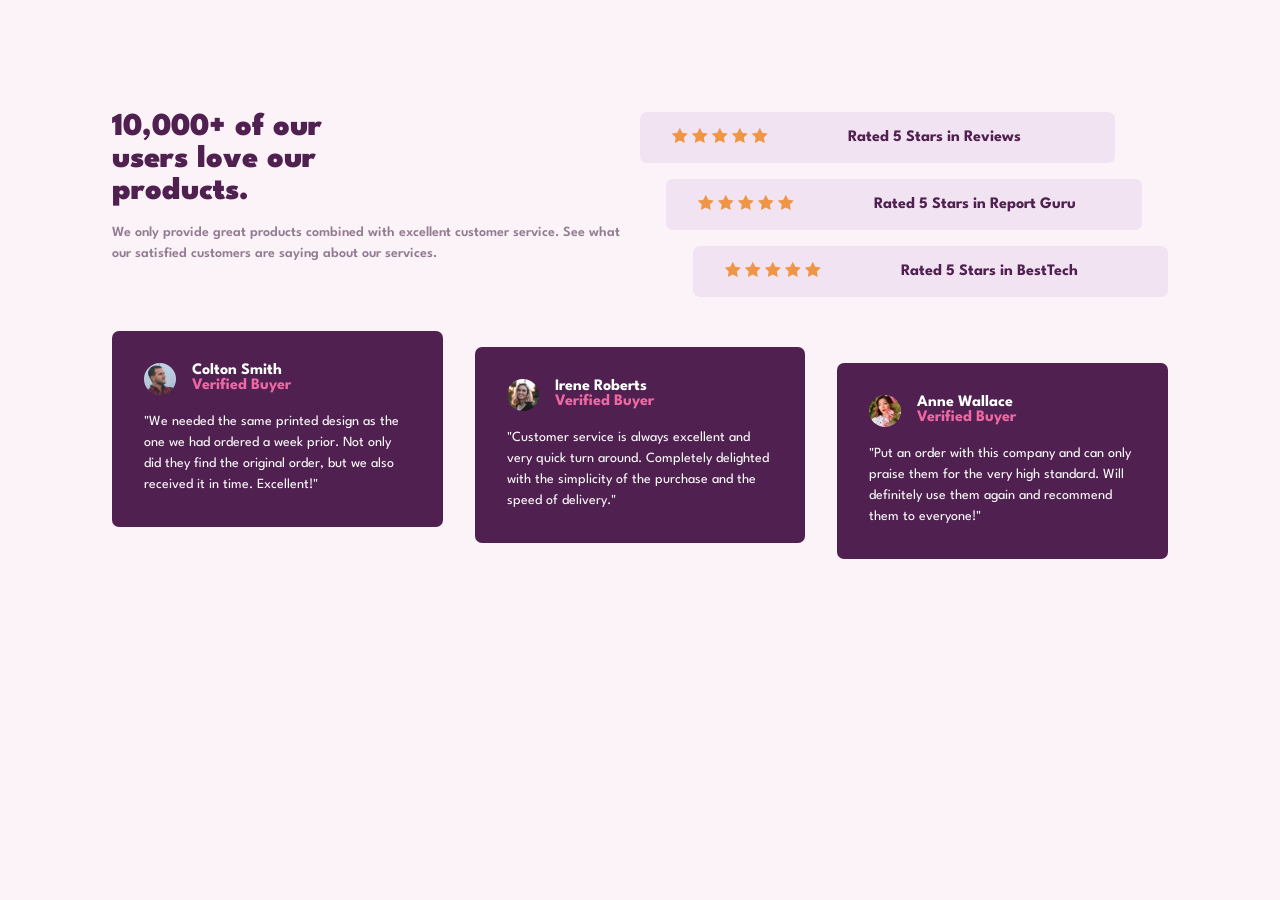
==== design/index.html @ 381e8466 "Add files via upload" ====
<!doctype html>
<html lang="en">
  <head>
    <meta charset="UTF-8" />
    <meta name="viewport" content="width=device-width, initial-scale=1.0" />
    <title>Frontend Mentor</title>
    <link rel="preconnect" href="https://fonts.googleapis.com" />
    <link rel="preconnect" href="https://fonts.gstatic.com" crossorigin />
    <link
      href="https://fonts.googleapis.com/css2?family=Hanken+Grotesk:ital,wght@0,100..900;1,100..900&family=Inter:ital,opsz,wght@0,14..32,100..900;1,14..32,100..900&family=League+Spartan&display=swap"
      rel="stylesheet"
    />
    <link href="./style.css" rel="stylesheet" />
  </head>

  <body>
    <div class="container">
      <div class="desktop-header">
        <header>
          <div class="header-container">
            <h1>10,000+ of our<br />users love our<br />products.</h1>
            <p class="header-text">
              We only provide great products combined with excellent customer
              service. See what our satisfied customers are saying about our
              services.
            </p>
          </div>
        </header>
        <main>
          <div class="ratings-container">
            <div class="ratings-item rate-one">
              <div class="stars">
                <img src="../images/icon-star.svg" alt="star" />
                <img src="../images/icon-star.svg" alt="star" />
                <img src="../images/icon-star.svg" alt="star" />
                <img src="../images/icon-star.svg" alt="star" />
                <img src="../images/icon-star.svg" alt="star" />
              </div>
              <h4 class="ratings-header">Rated 5 Stars in Reviews</h4>
            </div>
            <div class="ratings-item rate-two">
              <div class="stars">
                <img src="../images/icon-star.svg" alt="star" />
                <img src="../images/icon-star.svg" alt="star" />
                <img src="../images/icon-star.svg" alt="star" />
                <img src="../images/icon-star.svg" alt="star" />
                <img src="../images/icon-star.svg" alt="star" />
              </div>
              <h4 class="ratings-header">Rated 5 Stars in Report Guru</h4>
            </div>
            <div class="ratings-item rate-three">
              <div class="stars">
                <img src="../images/icon-star.svg" alt="star" />
                <img src="../images/icon-star.svg" alt="star" />
                <img src="../images/icon-star.svg" alt="star" />
                <img src="../images/icon-star.svg" alt="star" />
                <img src="../images/icon-star.svg" alt="star" />
              </div>
              <h4 class="ratings-header">Rated 5 Stars in BestTech</h4>
            </div>
          </div>
        </main>
      </div>
      <footer>
        <div class="reviews first-review">
          <img src="../images/image-colton.jpg" />
          <div class="review-header">
            <h4 class="reviewer-name">Colton Smith</h4>
            <h4 class="review-subtitle">Verified Buyer</h4>
          </div>
          <p class="review-text">
            "We needed the same printed design as the one we had ordered a week
            prior. Not only did they find the original order, but we also
            received it in time. Excellent!"
          </p>
        </div>

        <div class="reviews second-review">
          <img src="../images/image-irene.jpg" />
          <div class="review-header">
            <h4 class="reviewer-name">Irene Roberts</h4>
            <h4 class="review-subtitle">Verified Buyer</h4>
          </div>
          <p class="review-text">
            "Customer service is always excellent and very quick turn around.
            Completely delighted with the simplicity of the purchase and the
            speed of delivery."
          </p>
        </div>

        <div class="reviews third-review">
          <img src="../images/image-anne.jpg" />
          <div class="review-header">
            <h4 class="">Anne Wallace</h4>
            <h4 class="review-subtitle">Verified Buyer</h4>
          </div>
          <p class="review-text">
            "Put an order with this company and can only praise them for the
            very high standard. Will definitely use them again and recommend
            them to everyone!"
          </p>
        </div>
      </footer>
    </div>
  </body>
</html>
---- design/style.css ----
:root {
    --primary-color: hsl(300, 43%, 22%);
    --subtitle-color: hsl(333, 80%, 67%);
    --bg-color: hsl(318, 63%, 97%);
    --ratings-color:hsl(300, 38%, 92%);
    --white: hsl(0, 0%, 100%);
    --text-color: hsl(303, 10%, 53%);
    --font-family: "League Spartan", sans-serif;
}

*,
*::before,
*::after {
    margin: 0;
    padding: 0;
    box-sizing: border-box;
}

body {
    background-color: var(--bg-color);
    font-family: var(--font-family);
}

.header-container h1 {
    color: var(--primary-color);
    text-align: center;
    font-weight: 700;
    line-height: 1em;
}

header {
    margin-top: 3em;
}

.header-text {
    text-align: center;
    color: var(--text-color);
    font-weight: 600;
    font-size: 14px;
    width: 82%;
    margin: 1em auto 2.5em auto;
    line-height: 1.5em;
}

.ratings-header {
    color: var(--primary-color);
}

.ratings-container {
    display: flex;
    flex-direction: column;
    gap: 1em;
    align-items: center;
    margin-bottom: 1em;
}

.stars img {
    width: 1em;
}

.ratings-item {
    text-align: center;
    border-radius: 7px;
    background-color: var(--ratings-color);
    width: 90%;
    padding: 1em;
}

.reviews img {
    grid-area: img;
    border-radius: 50%;
    width: 2em;
}
footer {
    display: flex;
    flex-direction: column;
    align-items: center;
    gap: 1em;
    margin-top: 2em;
}

.review-header {
    grid-area: header;
    color: var(--white);
}

.review-subtitle {
   color: var(--subtitle-color);
}

.review-text {
    grid-area: text;
    color: var(--white);
    font-size: 14px;
    line-height: 1.5em;
}

.reviews {
    background-color: var(--primary-color);
    width: 90%;
    border-radius: 7px;
    display: grid;
    justify-items: start;
    grid-template-areas: 
    "img header ."
    "text text text";
    gap:1em;
    padding: 2em;
    
}

.third-review:last-child {
    margin-bottom: 6em;
}

@media (min-width:1100px){

body{ 
    /*all: unset;*/
    margin: auto;
}

.container {
    padding: 7em;
}

header {
    margin-top: 0;
    max-width: 50%;
}

main {
    width: 50%;
}
.desktop-header {
    display: flex;
    flex-direction: row;
}

.header-container h1 {
    text-align: left;
    font-weight: 900;
}

.header-text {
    text-align: left;
    line-height: 1.5em;
    width: auto;
}

.ratings-container {
    display: flex;
    flex-direction: column;
    gap: 1em;
    align-items: baseline;
    margin-bottom: 0;
}

.ratings-item {
        display: flex;
        flex-direction: row;
        padding: 1em 2em;
        gap: 5em;
        align-items: center;
}    

.rate-one {
    margin-left: 0;
    align-self: self-start;
}

.rate-two {
    margin: auto;
}

.rate-three {
    align-self: self-end;
}

footer {
    gap: 2em;
    flex-direction: row;
    align-items: stretch;
}

.first-review {
    margin-bottom: 2em;
}

.second-review {
    margin: auto;
}

.third-review {
    margin-top: 2em;
}

.third-review:last-child {
    margin-bottom: 0;
}

}
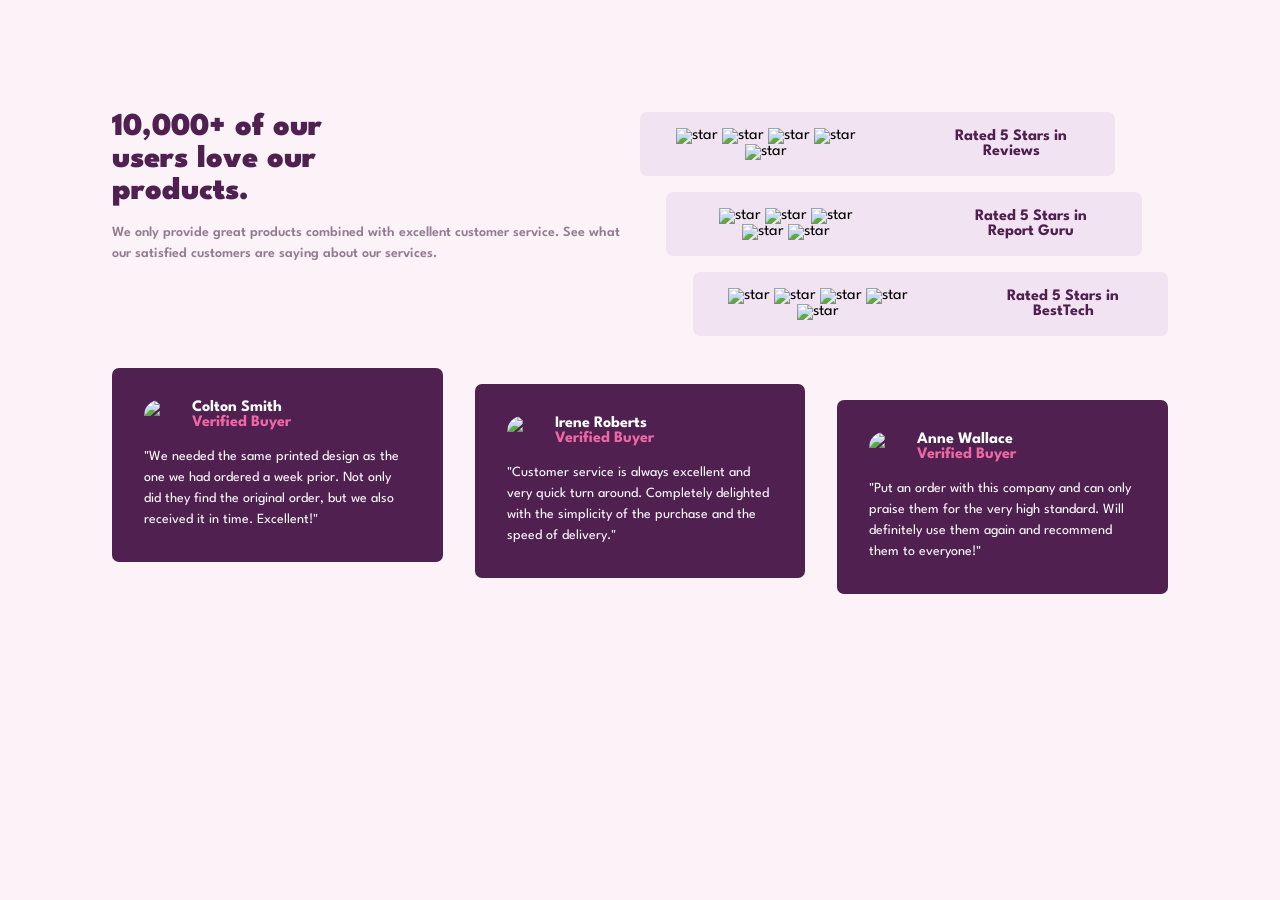
==== commit ee650790: "index.html" ====
--- a/design/index.html
+++ b/design/index.html
@@ -10,7 +10,7 @@
       href="https://fonts.googleapis.com/css2?family=Hanken+Grotesk:ital,wght@0,100..900;1,100..900&family=Inter:ital,opsz,wght@0,14..32,100..900;1,14..32,100..900&family=League+Spartan&display=swap"
       rel="stylesheet"
     />
-    <link href="./style.css" rel="stylesheet" />
+    <link href="style.css" rel="stylesheet" />
   </head>
 
   <body>
@@ -30,31 +30,31 @@
           <div class="ratings-container">
             <div class="ratings-item rate-one">
               <div class="stars">
-                <img src="../images/icon-star.svg" alt="star" />
-                <img src="../images/icon-star.svg" alt="star" />
-                <img src="../images/icon-star.svg" alt="star" />
-                <img src="../images/icon-star.svg" alt="star" />
-                <img src="../images/icon-star.svg" alt="star" />
+                <img src="images/icon-star.svg" alt="star" />
+                <img src="images/icon-star.svg" alt="star" />
+                <img src="images/icon-star.svg" alt="star" />
+                <img src="images/icon-star.svg" alt="star" />
+                <img src="images/icon-star.svg" alt="star" />
               </div>
               <h4 class="ratings-header">Rated 5 Stars in Reviews</h4>
             </div>
             <div class="ratings-item rate-two">
               <div class="stars">
-                <img src="../images/icon-star.svg" alt="star" />
-                <img src="../images/icon-star.svg" alt="star" />
-                <img src="../images/icon-star.svg" alt="star" />
-                <img src="../images/icon-star.svg" alt="star" />
-                <img src="../images/icon-star.svg" alt="star" />
+                <img src="images/icon-star.svg" alt="star" />
+                <img src="images/icon-star.svg" alt="star" />
+                <img src="images/icon-star.svg" alt="star" />
+                <img src="images/icon-star.svg" alt="star" />
+                <img src="images/icon-star.svg" alt="star" />
               </div>
               <h4 class="ratings-header">Rated 5 Stars in Report Guru</h4>
             </div>
             <div class="ratings-item rate-three">
               <div class="stars">
-                <img src="../images/icon-star.svg" alt="star" />
-                <img src="../images/icon-star.svg" alt="star" />
-                <img src="../images/icon-star.svg" alt="star" />
-                <img src="../images/icon-star.svg" alt="star" />
-                <img src="../images/icon-star.svg" alt="star" />
+                <img src="images/icon-star.svg" alt="star" />
+                <img src="images/icon-star.svg" alt="star" />
+                <img src="images/icon-star.svg" alt="star" />
+                <img src="images/icon-star.svg" alt="star" />
+                <img src="images/icon-star.svg" alt="star" />
               </div>
               <h4 class="ratings-header">Rated 5 Stars in BestTech</h4>
             </div>
@@ -63,7 +63,7 @@
       </div>
       <footer>
         <div class="reviews first-review">
-          <img src="../images/image-colton.jpg" />
+          <img src="images/image-colton.jpg" />
           <div class="review-header">
             <h4 class="reviewer-name">Colton Smith</h4>
             <h4 class="review-subtitle">Verified Buyer</h4>
@@ -76,7 +76,7 @@
         </div>
 
         <div class="reviews second-review">
-          <img src="../images/image-irene.jpg" />
+          <img src="images/image-irene.jpg" />
           <div class="review-header">
             <h4 class="reviewer-name">Irene Roberts</h4>
             <h4 class="review-subtitle">Verified Buyer</h4>
@@ -89,7 +89,7 @@
         </div>
 
         <div class="reviews third-review">
-          <img src="../images/image-anne.jpg" />
+          <img src="images/image-anne.jpg" />
           <div class="review-header">
             <h4 class="">Anne Wallace</h4>
             <h4 class="review-subtitle">Verified Buyer</h4>
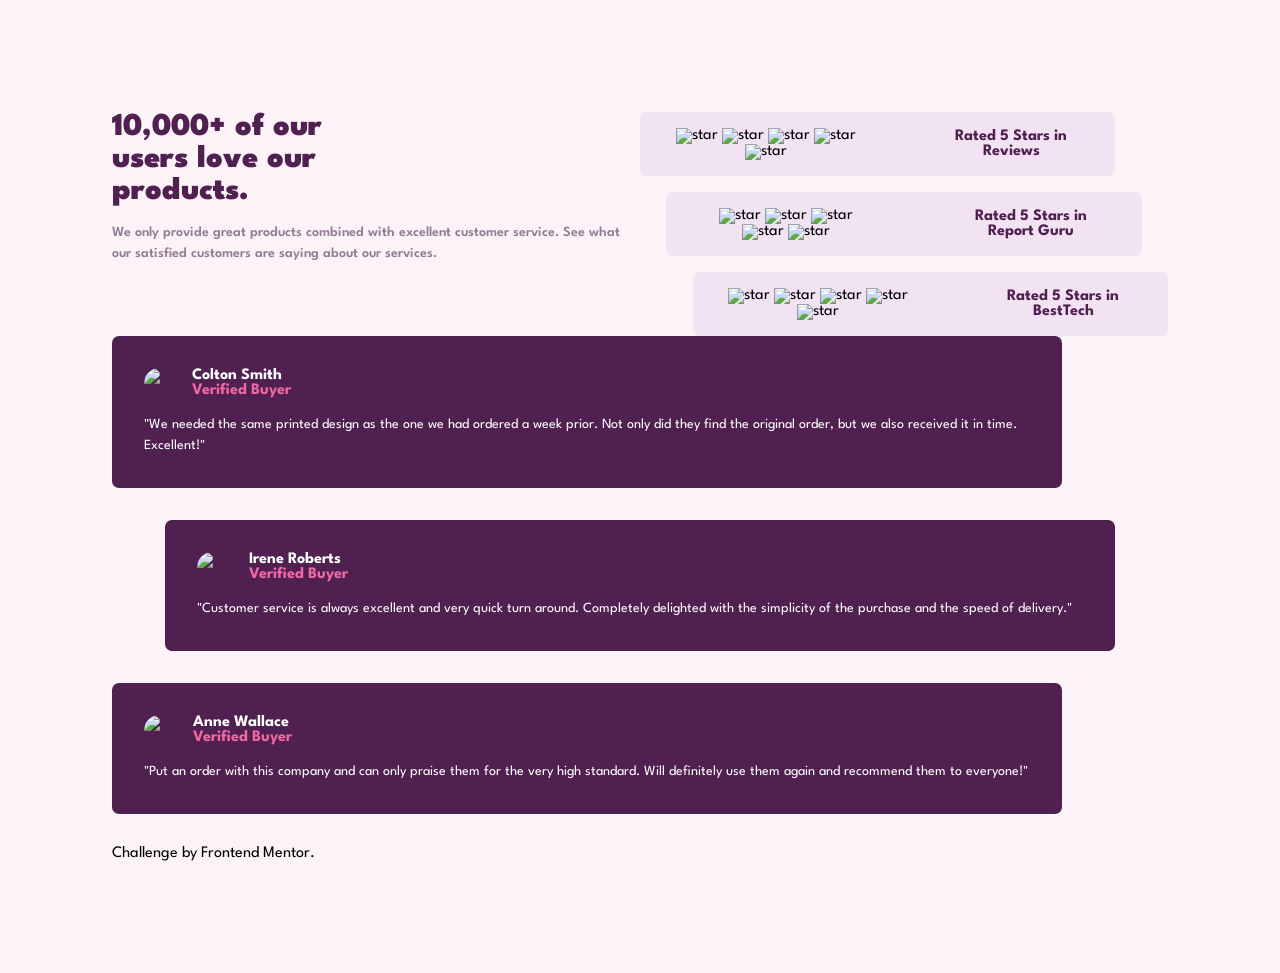
==== commit 0a91c8c5: "index.html" ====
--- a/design/index.html
+++ b/design/index.html
@@ -61,7 +61,7 @@
           </div>
         </main>
       </div>
-      <footer>
+      <div class="reviews-container">
         <div class="reviews first-review">
           <img src="images/image-colton.jpg" />
           <div class="review-header">
@@ -100,6 +100,9 @@
             them to everyone!"
           </p>
         </div>
+      </div>
+      <footer>
+        <p>Challenge by Frontend Mentor.</p>
       </footer>
     </div>
   </body>
